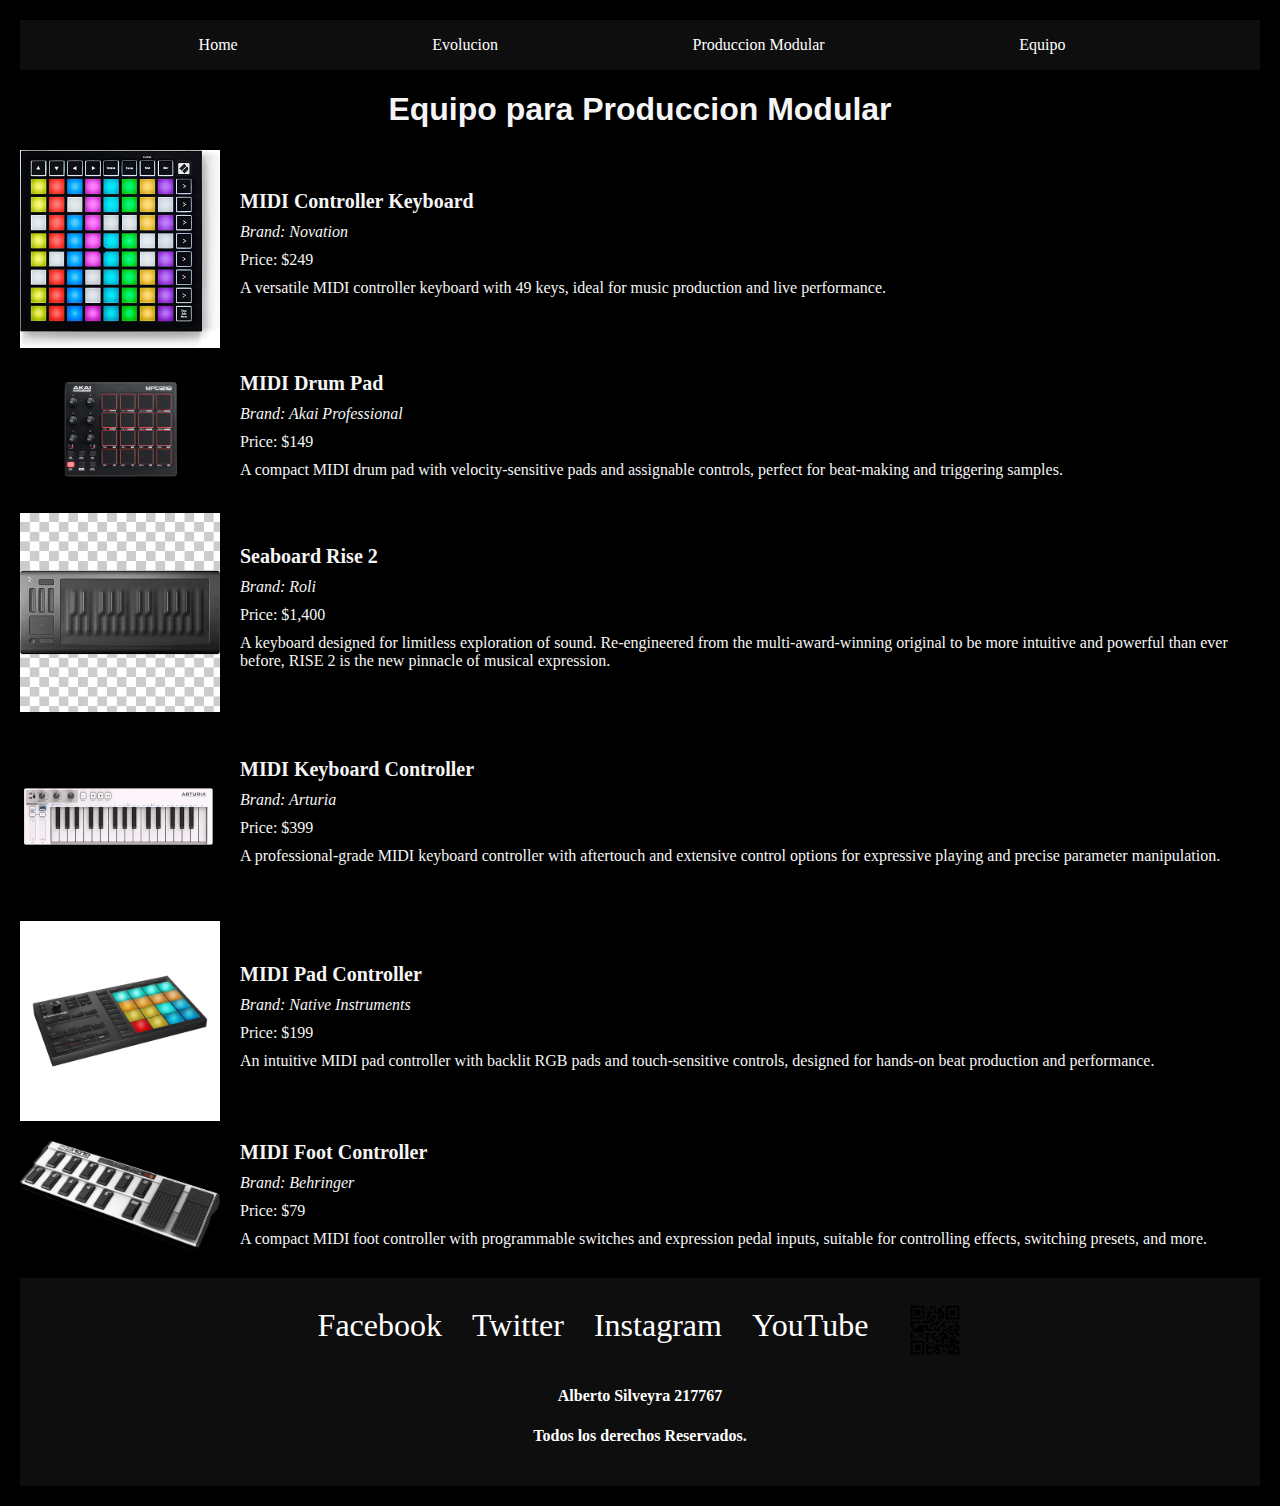
==== Proyecto Final HTML/equipo.html @ d14f27a2 "Add files via upload" ====
<!DOCTYPE html>
<html lang="en">

<head>
    <meta charset="UTF-8">
    <meta name="viewport" content="width=device-width, initial-scale=1.0">
    <link rel="stylesheet" href="css/estilo4.css">
    <link rel="stylesheet" href="https://cdnjs.cloudflare.com/ajax/libs/font-awesome/4.7.0/css/font-awesome.min.css">
    <title>Equipo</title>
</head>

<header>
    <div class="navbar">
        <ul>
            <li><a href="index.html">Home</a></li>
            <li><a href="historia.html">Evolucion</a></li>
            <li><a href="modular.html">Produccion Modular</a></li>
            <li><a href="equipo.html">Equipo</a></li>
        </ul>
    </div>
</header>

<body>
    <h1>Equipo para Produccion Modular</h1>

    <div id="equipment-list"></div>

    <script src="js/app.js"></script>
</body>

<footer class="footer">
    <ul>
        <li><a href="#" target="_blank">Facebook</a></li>
        <li><a href="#" target="_blank">Twitter</a></li>
        <li><a href="#" target="_blank">Instagram</a></li>
        <li><a href="#" target="_blank">YouTube</a></li>
    </ul>
    <div class="qr-code">
        <img src="imagenes/qr.png" alt="QR Code">
    </div>

    <h4>Alberto Silveyra 217767</h4>
    <h4>Todos los derechos Reservados.</h4>
</footer>

</html>
---- Proyecto Final HTML/css/estilo4.css ----
@font-face {
  font-family: 'Oswald';
  src: url(/fonts/Oswald-VariableFont_wght.ttf);
}

@font-face {
  font-family: 'Roboto';
  src: url(/fonts/RobotoCondensed-Regular.ttf);
}

*{
  font-family: "Roboto";
}

h1{
  font-family: Oswald, sans-serif;
}

.navbar {
  background-color: #0e0e0e;
  padding: 1rem;
  text-align: center;
  position: sticky;
  top: 0;
}

.navbar ul {
  list-style-type: none;
  margin: 0;
  padding: 0;
  display: flex;
  justify-content: space-evenly;
}

.navbar li {
  display: inline-block;
  margin-right: 1rem;
}

.navbar li a {
  color: #ffffff;
  text-decoration: none;
  padding: 0.5rem 1rem;
}

.navbar li a:hover {
  background-color: #666666;
}

  
  body {
    font-family: Arial, sans-serif;
    margin: 1.25rem;
    background-color: black;
  }
  
  h1 {
    text-align: center;
    color: whitesmoke;
  }
  
  .equipment {
    display: flex;
    align-items: center;
    margin-bottom: 1.25rem;
    color: whitesmoke;
  }
  
  .equipment img {
    width: 12.5rem;
    height: auto;
    margin-right: 1.25rem;
  }
  
  .equipment-details {
    flex: 1;
    color: whitesmoke;
  }
  
  .equipment-name {
    font-size: 1.25rem;
    font-weight: bold;
    margin-bottom: 0.625rem;
  }
  
  .equipment-brand {
    font-style: italic;
    margin-bottom: 0.625rem;
  }
  
  .equipment-price {
    margin-bottom: 0.625rem;
  }
  
  .equipment-description {
    margin-bottom: 0.625rem;
  }
  
  .footer {
    background-color: #0e0e0e;
    padding: 1.25rem;
    color: #ffffff;
    text-align: center;
  }
  
  .footer ul {
    list-style-type: none;
    margin: 0;
    padding: 0;
    display: inline-block;
  }
  
  .footer li {
    display: inline-block;
    margin-right: 1rem;
  }
  
  .footer li a {
    color: #ffffff;
    text-decoration: none;
    font-size: 2rem;
    padding: 0.3125rem;
  }
  
  .qr-code {
    display: inline-block;
    margin-left: 0.625rem;
    vertical-align: middle;
  }
  
  .qr-code img {
    width: 5vw;
    height: 5vw;
  }
  
  /* Responsive Media Queries */
  
  @media (max-width: 768px) {
    /* Adjustments for smaller screens */
    body {
      margin: 0.625rem;
    }
  
    .container {
      justify-content: flex-start;
    }
  
    .content {
      margin: 0.625rem;
    }
  }
  
  @media (max-width: 576px) {
    /* Adjustments for mobile screens */
    .equipment {
      flex-direction: column;
      align-items: flex-start;
      margin-bottom: 1rem;
    }
  
    .equipment img {
      width: 100%;
      margin-bottom: 0.625rem;
    }
  
    .equipment-details {
      width: 100%;
    }
  
    .footer li a {
      font-size: 1.5rem;
    }
  
    .qr-code img {
      width: 10vw;
      height: 10vw;
    }
  }
  
  @media (max-width: 375px) {
    /* Adjustments for smartphones */
    .navbar li {
      display: block;
      margin-right: 0;
      margin-bottom: 0.625rem;
    }
  
    .navbar ul {
      justify-content: flex-start;
    }
}
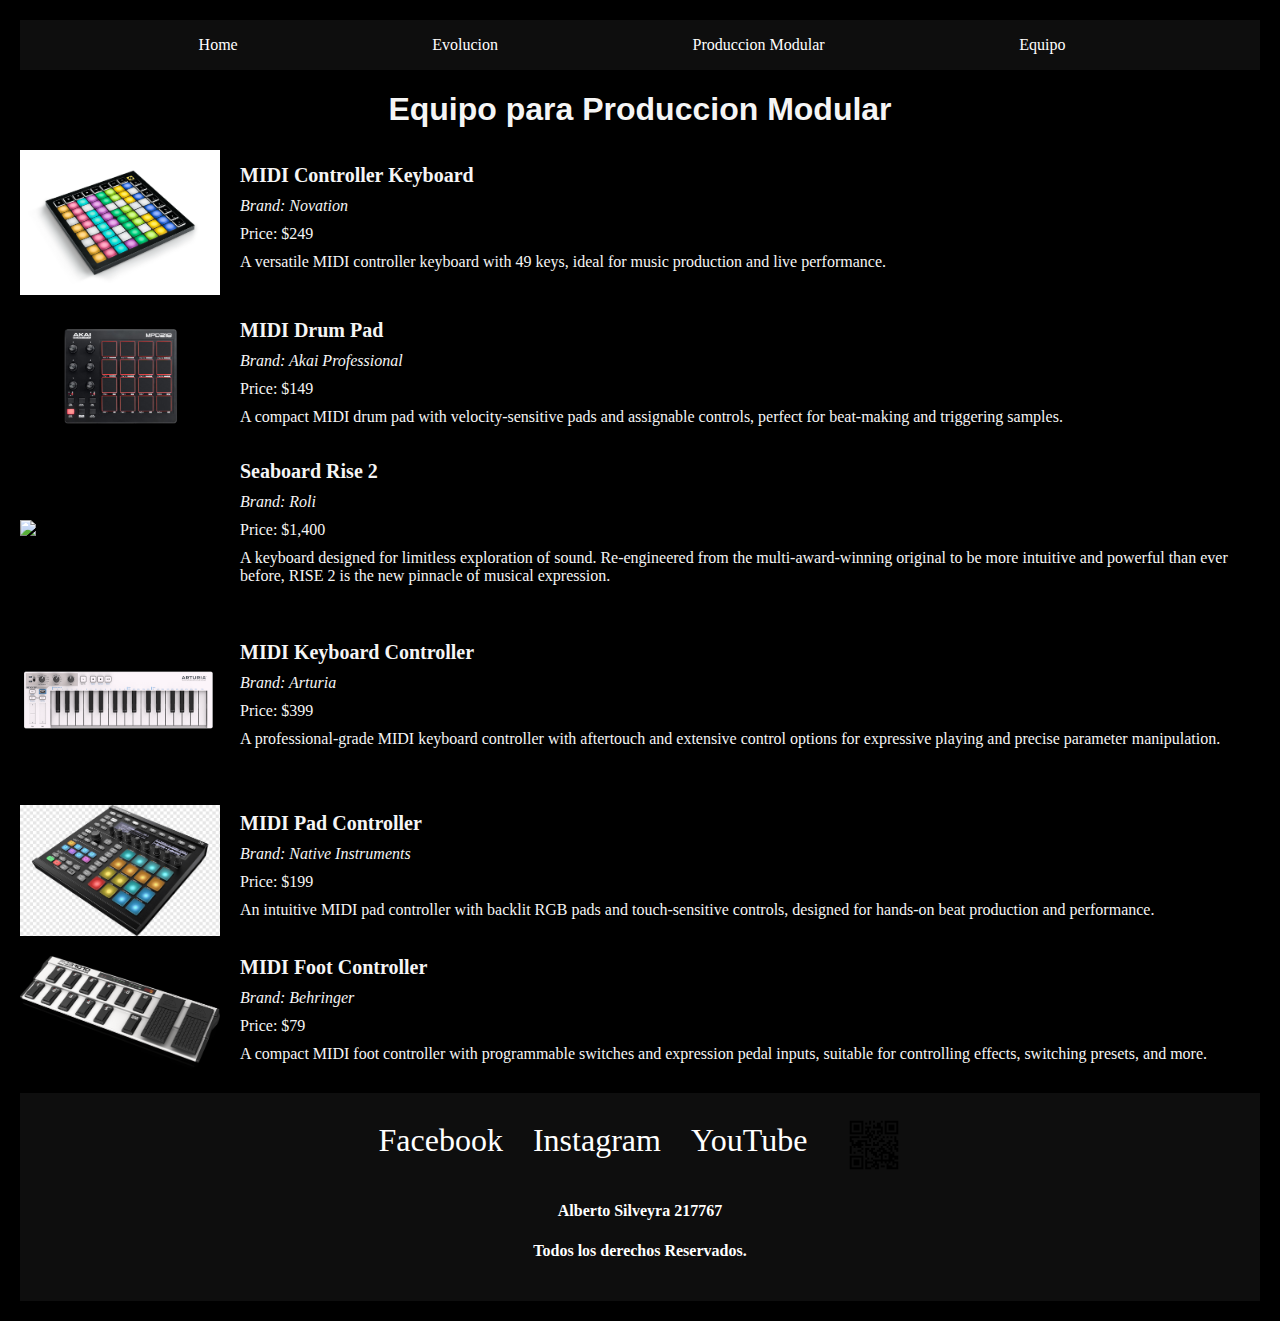
==== commit 32f87b7d: "Add files via upload" ====
--- a/Proyecto Final HTML/equipo.html
+++ b/Proyecto Final HTML/equipo.html
@@ -30,10 +30,9 @@
 
 <footer class="footer">
     <ul>
-        <li><a href="#" target="_blank">Facebook</a></li>
-        <li><a href="#" target="_blank">Twitter</a></li>
+        <li><a href="https://www.facebook.com/PMUACJ" target="_blank">Facebook</a></li>
         <li><a href="#" target="_blank">Instagram</a></li>
-        <li><a href="#" target="_blank">YouTube</a></li>
+        <li><a href="https://www.youtube.com/results?search_query=musictechhelpguy" target="_blank">YouTube</a></li>
     </ul>
     <div class="qr-code">
         <img src="imagenes/qr.png" alt="QR Code">
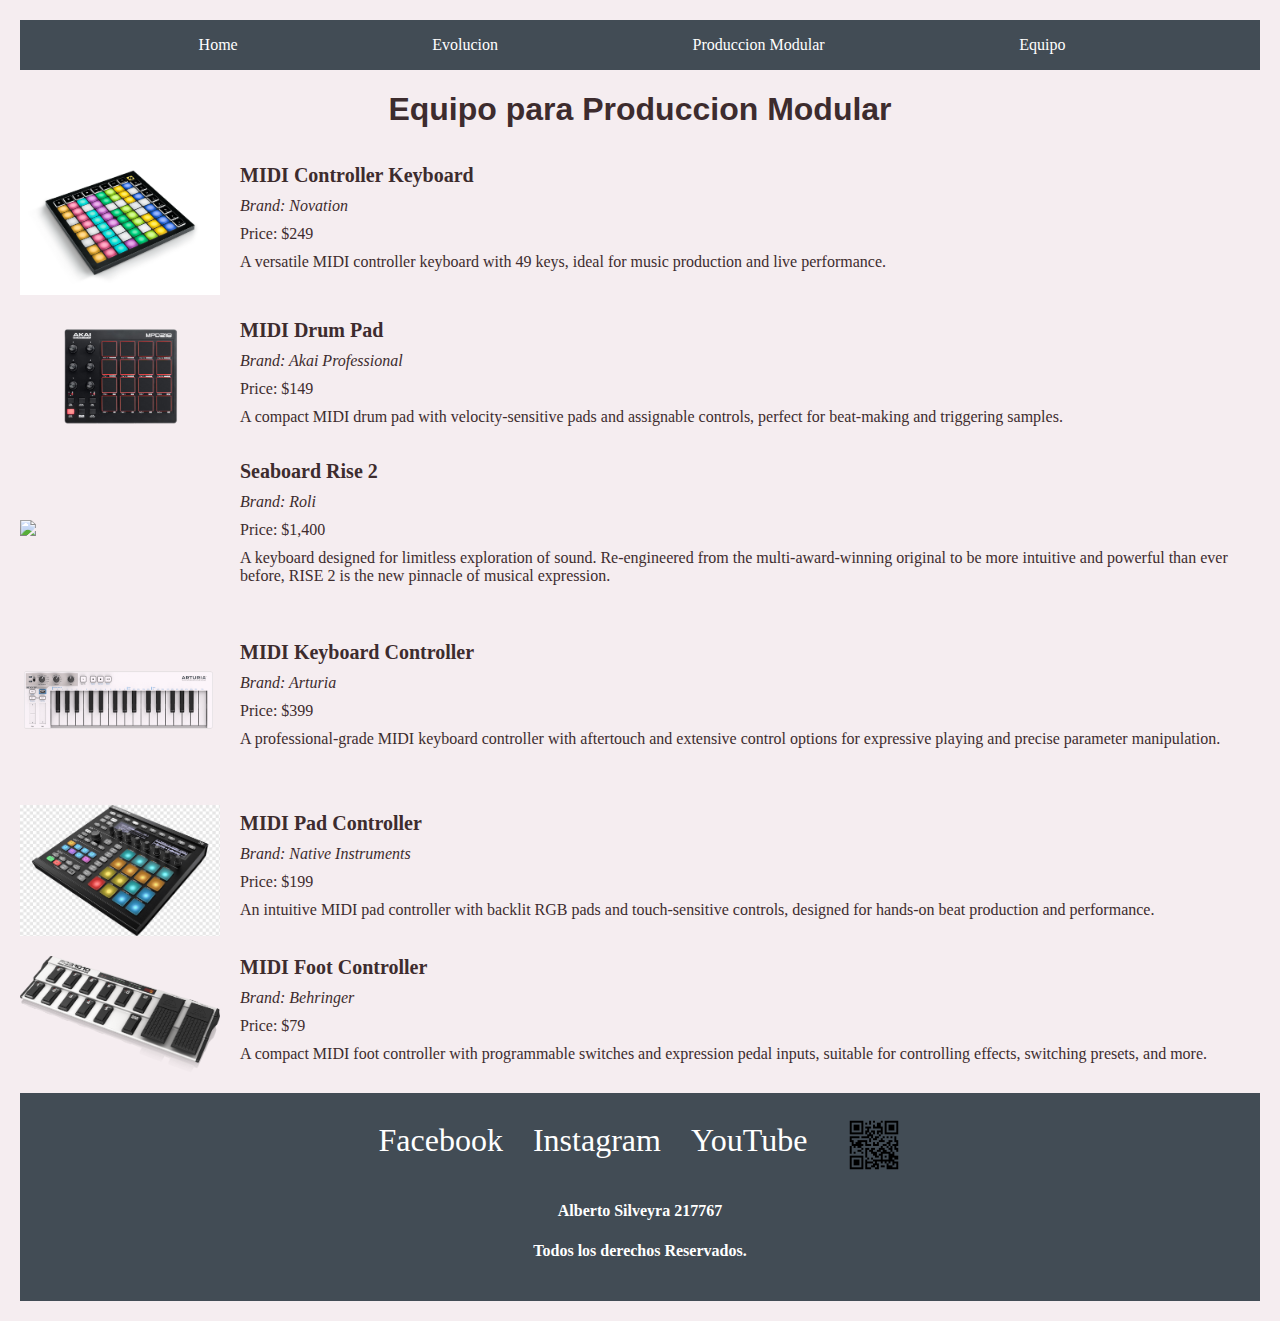
==== commit 995e895b: "Add files via upload" ====
--- a/Proyecto Final HTML/equipo.html
+++ b/Proyecto Final HTML/equipo.html
@@ -12,7 +12,7 @@
 <header>
     <div class="navbar">
         <ul>
-            <li><a href="index.html">Home</a></li>
+            <li><a href="index.php">Home</a></li>
             <li><a href="historia.html">Evolucion</a></li>
             <li><a href="modular.html">Produccion Modular</a></li>
             <li><a href="equipo.html">Equipo</a></li>
--- a/Proyecto Final HTML/css/estilo4.css
+++ b/Proyecto Final HTML/css/estilo4.css
@@ -16,47 +16,46 @@
   font-family: Oswald, sans-serif;
 }
 
-.navbar {
-  background-color: #0e0e0e;
-  padding: 1rem;
-  text-align: center;
-  position: sticky;
-  top: 0;
-}
-
-.navbar ul {
-  list-style-type: none;
-  margin: 0;
-  padding: 0;
-  display: flex;
-  justify-content: space-evenly;
-}
-
-.navbar li {
-  display: inline-block;
-  margin-right: 1rem;
-}
-
-.navbar li a {
-  color: #ffffff;
-  text-decoration: none;
-  padding: 0.5rem 1rem;
-}
-
-.navbar li a:hover {
-  background-color: #666666;
-}
+ .navbar {
+    background: #424C55;
+    padding: 1rem;
+    text-align: center;
+    position: sticky;
+    top: 0;
+  }
+  
+  .navbar ul {
+    list-style-type: none;
+    margin: 0;
+    padding: 0;
+    display: flex;
+    justify-content: space-evenly;
+  }
+  
+  .navbar li {
+    display: inline-block;
+    margin-right: 1rem;
+  }
+  
+  .navbar li a {
+    color: #ffffff;
+    text-decoration: none;
+    padding: 0.5rem 1rem;
+  }
+  
+  .navbar li a:hover {
+    background-color: #886F68;
+  }
 
   
   body {
-    font-family: Arial, sans-serif;
     margin: 1.25rem;
-    background-color: black;
+    background-color: #f5edf0;
   }
   
   h1 {
     text-align: center;
-    color: whitesmoke;
+    color: #3D2C2E;
   }
   
   .equipment {
@@ -74,7 +73,7 @@
   
   .equipment-details {
     flex: 1;
-    color: whitesmoke;
+    color: #3D2C2E;
   }
   
   .equipment-name {
@@ -96,42 +95,42 @@
     margin-bottom: 0.625rem;
   }
   
-  .footer {
-    background-color: #0e0e0e;
-    padding: 1.25rem;
+.footer {
+    background-color: #424C55;
+    padding: 20px;
     color: #ffffff;
     text-align: center;
-  }
-  
-  .footer ul {
+}
+
+.footer ul {
     list-style-type: none;
     margin: 0;
     padding: 0;
     display: inline-block;
-  }
-  
-  .footer li {
+}
+
+.footer li {
     display: inline-block;
     margin-right: 1rem;
-  }
-  
-  .footer li a {
+}
+
+.footer li a {
     color: #ffffff;
     text-decoration: none;
     font-size: 2rem;
-    padding: 0.3125rem;
-  }
-  
-  .qr-code {
+    padding: 5px;
+}
+
+.qr-code {
     display: inline-block;
-    margin-left: 0.625rem;
+    margin-left: 10px;
     vertical-align: middle;
-  }
-  
-  .qr-code img {
+}
+
+.qr-code img {
     width: 5vw;
     height: 5vw;
-  }
+}
   
   /* Responsive Media Queries */
   
